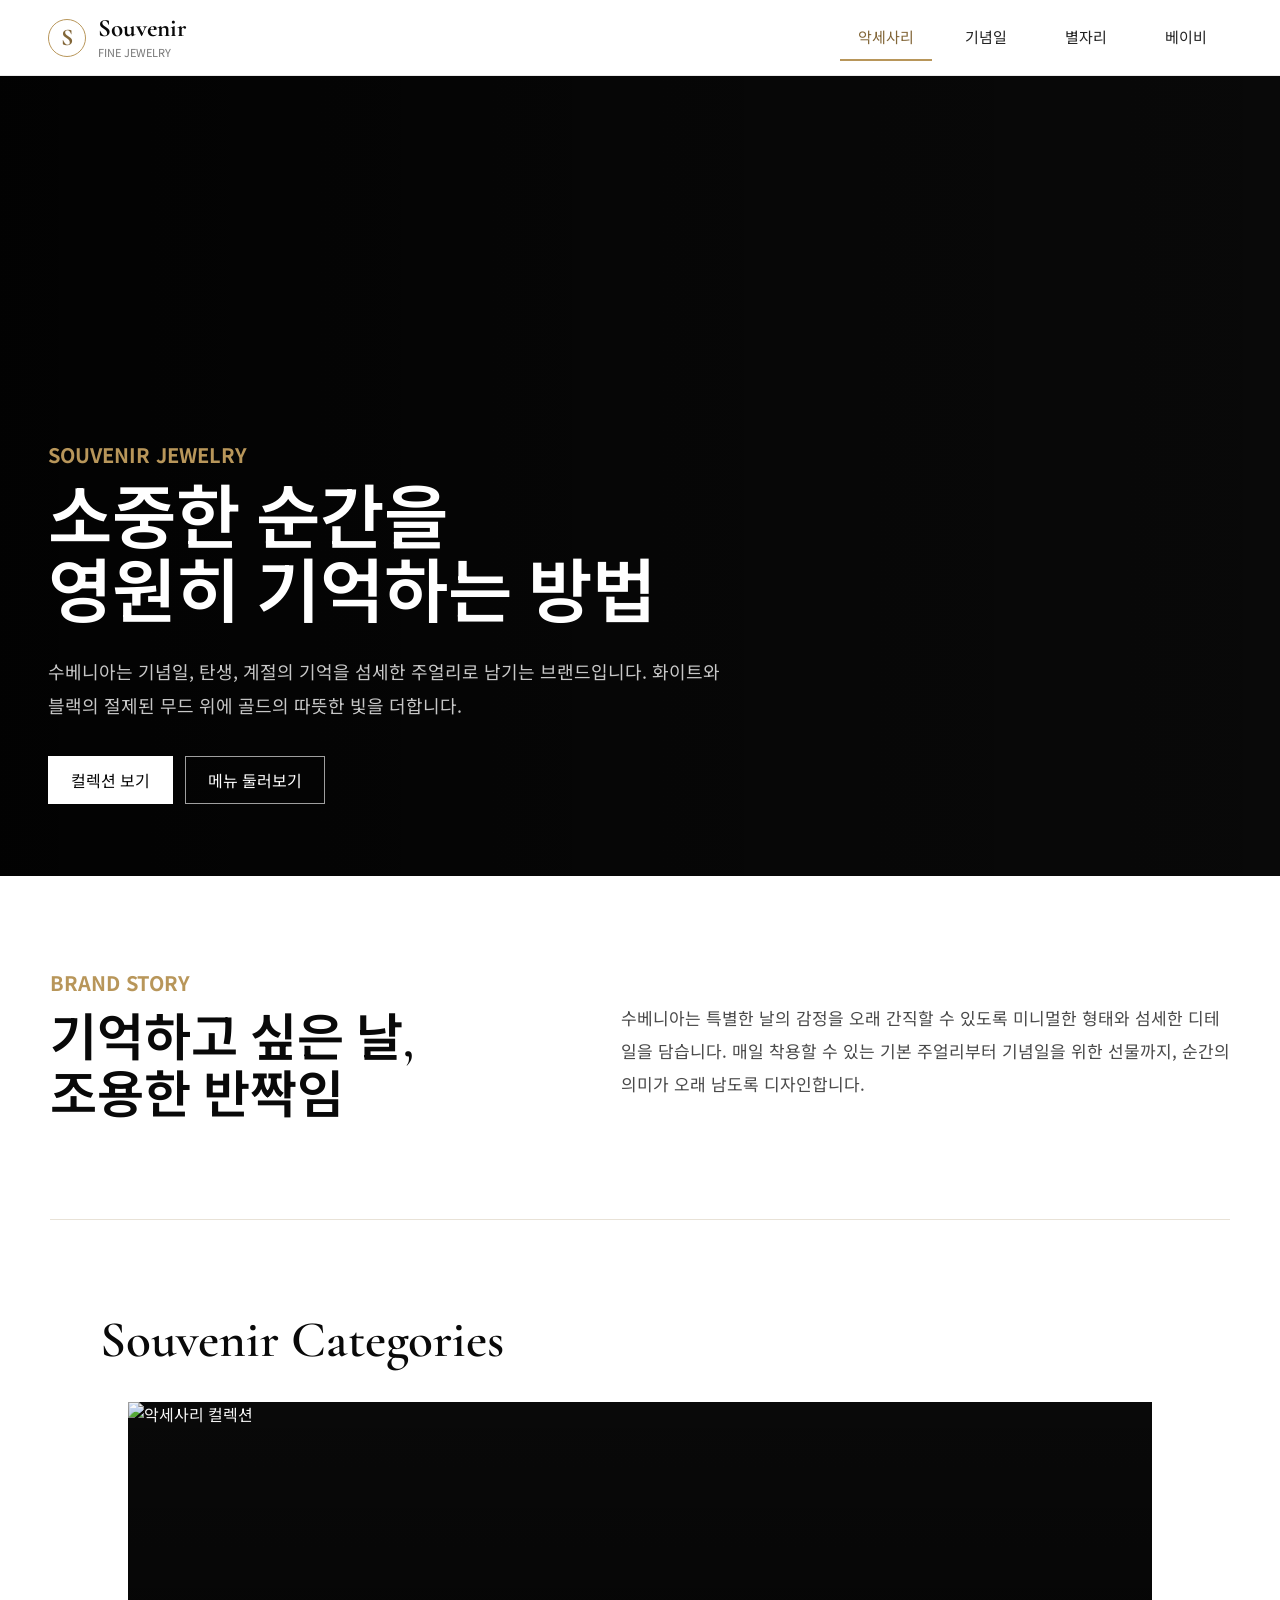
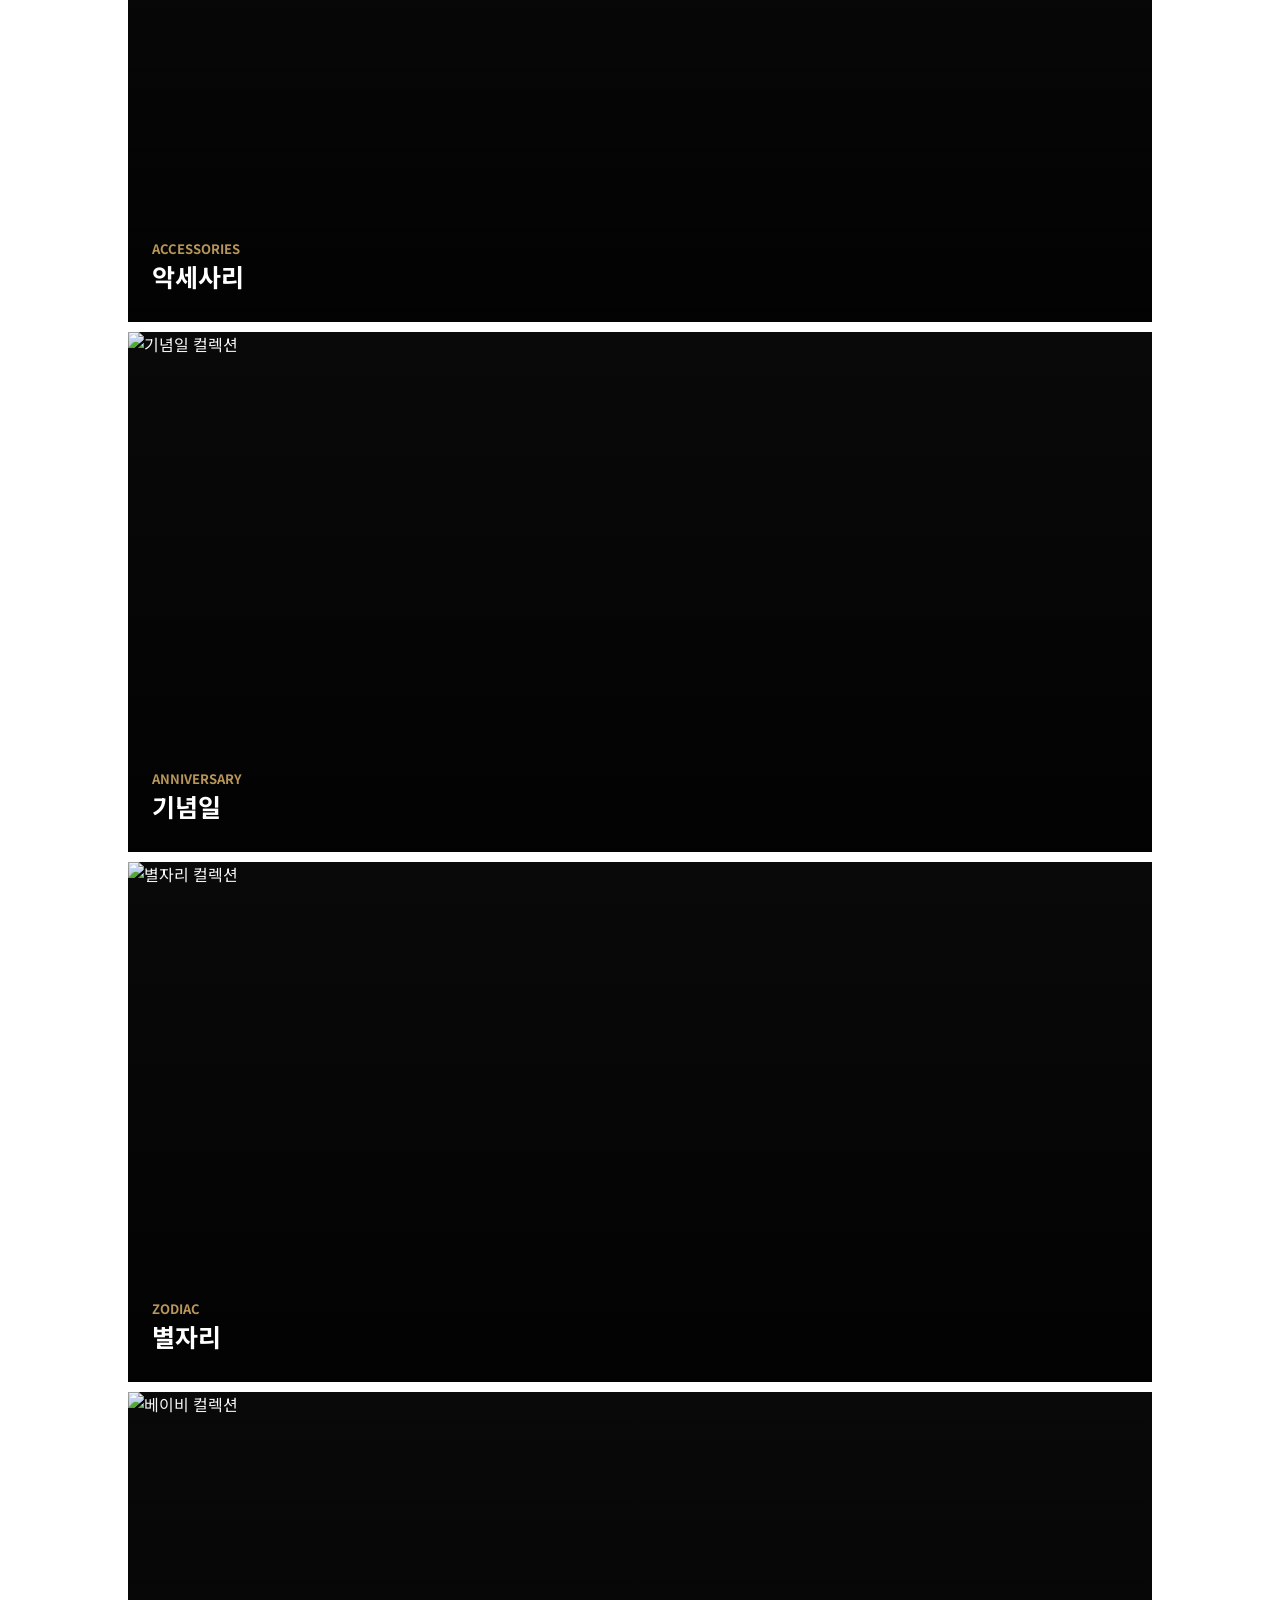
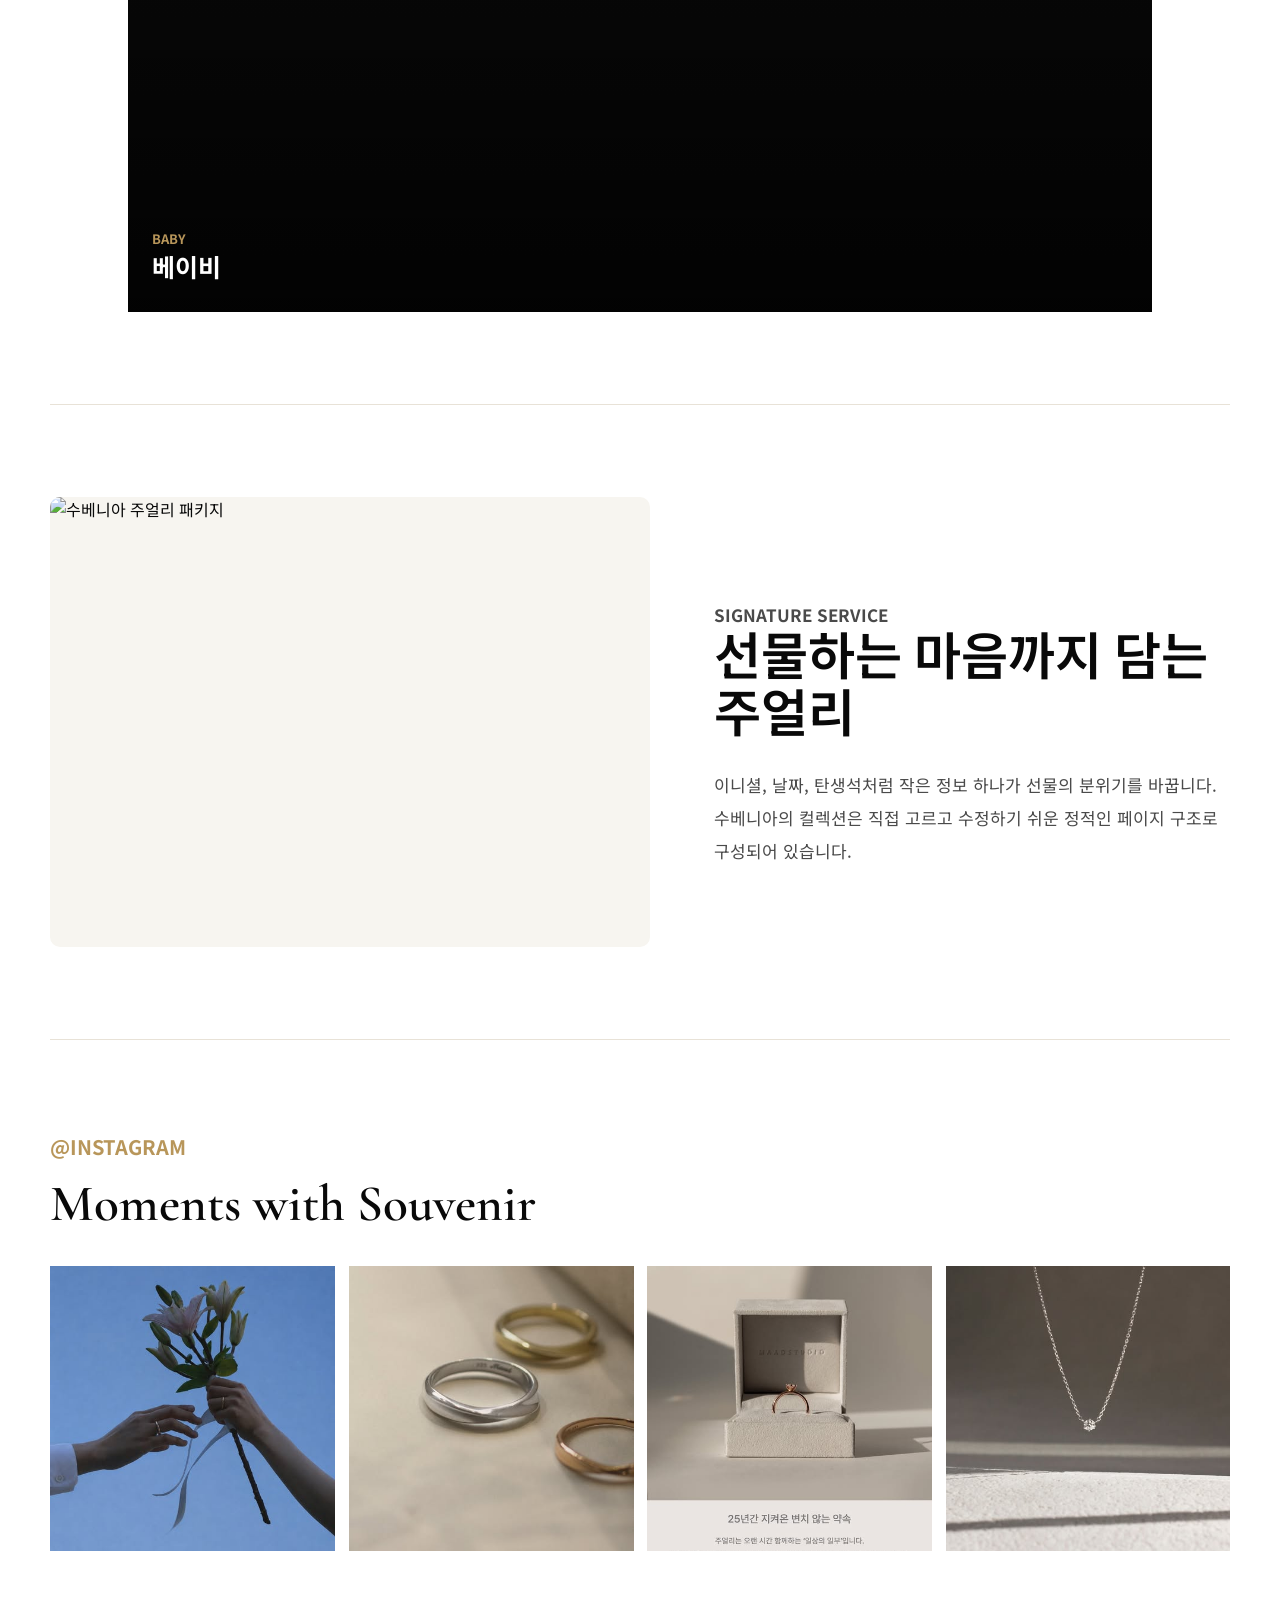
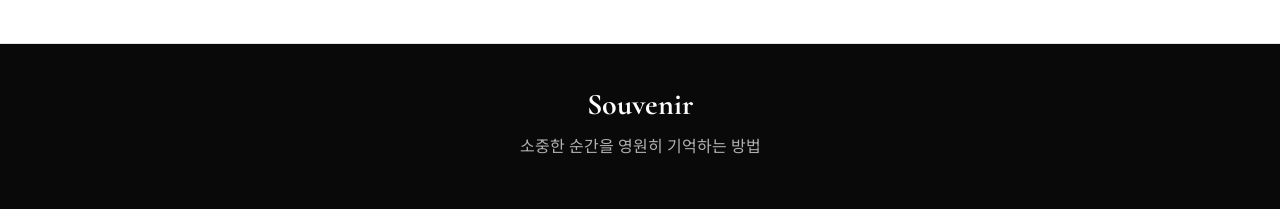
==== index.html @ 3c85f3d8 "first commit" ====
<!DOCTYPE html>
<html lang="ko">
<head>
  <meta charset="UTF-8">
  <meta name="viewport" content="width=device-width, initial-scale=1.0">
  <title>Souvenir | 수베니아</title>
  <link rel="preconnect" href="https://fonts.googleapis.com">
  <link rel="preconnect" href="https://fonts.gstatic.com" crossorigin>
  <link href="https://fonts.googleapis.com/css2?family=Cormorant+Garamond:wght@400;500;600;700&family=Noto+Sans+KR:wght@300;400;500;700&display=swap" rel="stylesheet">
  <link rel="stylesheet" href="css/style.css">
  <link rel="stylesheet" href="css/index.css">
</head>
<body>
  <header class="site-header">
    <a class="brand" href="./index.html" aria-label="Souvenir home">
      <span class="brand-mark">S</span>
      <span>
        <strong>Souvenir</strong>
        <small>Fine Jewelry</small>
      </span>
    </a>

    <input class="menu-check" id="menu-check" type="checkbox" aria-label="메뉴 열기">
    <label class="menu-toggle" for="menu-check" aria-hidden="true">
      <span></span>
      <span></span>
      <span></span>
    </label>

    <nav class="gnb" aria-label="주요 메뉴">
      <a class="nav-link" href="accessories.html">악세사리</a>
      <a class="nav-link" href="anniversary.html">기념일</a>
      <a class="nav-link" href="zodiac.html">별자리</a>
      <a class="nav-link" href="baby.html">베이비</a>
    </nav>
  </header>

  <main class="main-page">
    <section class="main-hero">
      <div class="main-hero-slides" aria-hidden="true">
        <img src="https://img.magnific.com/free-photo/wedding-preparation-beautiful-happy-bride-dresses-earrings-before-wedding_8353-5813.jpg?ga=GA1.1.30223821.1780371679&semt=ais_test_b&w=740&q=80" alt="메인01">
        <img src="https://img.magnific.com/free-photo/closeup-woman-s-hands-lying-her-shoulders-chest_8353-8096.jpg?ga=GA1.1.30223821.1780371679&semt=ais_test_b&w=740&q=80" alt="메인02">
        <img src="https://img.magnific.com/free-photo/luxury-jewellery-display_23-2151921949.jpg?ga=GA1.1.30223821.1780371679&semt=ais_test_b&w=740&q=80" alt="메인03">
      </div>
      <div class="main-hero-overlay"></div>
      <div class="main-hero-content">
        <p class="section-kicker">Souvenir Jewelry</p>
        <h1>소중한 순간을 <br> 영원히 기억하는 방법</h1>
        <p>
          수베니아는 기념일, 탄생, 계절의 기억을 섬세한 주얼리로 남기는 브랜드입니다.
          화이트와 블랙의 절제된 무드 위에 골드의 따뜻한 빛을 더합니다.
        </p>
        <div class="main-actions">
          <a href="accessories.html">컬렉션 보기</a>
          <a href="#mainCollections">메뉴 둘러보기</a>
        </div>
      </div>
    </section>

    <section class="main-intro">
      <div>
        <p class="section-kicker">Brand Story</p>
        <h2>기억하고 싶은 날, <br> 조용한 반짝임</h2>
      </div>
      <p>
        <br>
        수베니아는 특별한 날의 감정을 오래 간직할 수 있도록 미니멀한 형태와 섬세한 디테일을 담습니다.
        매일 착용할 수 있는 기본 주얼리부터 기념일을 위한 선물까지, 순간의 의미가 오래 남도록 디자인합니다.
      </p>
    </section>

    <section class="main-collections" id="mainCollections">
       <div class="section-heading">
        <!-- <p class="section-kicker">Collections</p> -->
        <h2>Souvenir Categories</h2>
      </div>

      <div class="main-category-grid">
        <a class="main-category-card" href="accessories.html">
          <img src="https://img.magnific.com/premium-photo/luxury-ring-necklaces-white-table_752325-76284.jpg?ga=GA1.1.30223821.1780371679&semt=ais_test_b&w=740&q=80" alt="악세사리 컬렉션">
          <span>Accessories</span>
          <strong>악세사리</strong>
        </a>
        <a class="main-category-card" href="anniversary.html">
          <img src="https://img.magnific.com/free-photo/closeup-shot-newlyweds-holding-hands-showing-wedding-rings_181624-15865.jpg?t=st=1780371964~exp=1780375564~hmac=2c9d439614af31f8ddf7f481c4c247a5b449a1bcd75f156c81b507d963f2e475&w=1060" alt="기념일 컬렉션">
          <span>Anniversary</span>
          <strong>기념일</strong>
        </a>
        <a class="main-category-card" href="zodiac.html">
          <img src="https://images.unsplash.com/photo-1532968961962-8a0cb3a2d4f5?auto=format&fit=crop&w=900&q=80" alt="별자리 컬렉션">
          <span>Zodiac</span>
          <strong>별자리</strong>
        </a>
        <a class="main-category-card" href="baby.html">
          <img src="https://images.unsplash.com/photo-1515488042361-ee00e0ddd4e4?auto=format&fit=crop&w=900&q=80" alt="베이비 컬렉션">
          <span>Baby</span>
          <strong>베이비</strong>
        </a>
      </div>
    </section>

    <section class="main-feature">
      <div class="main-feature-image">
        <img src="https://images.unsplash.com/photo-1617038260897-41a1f14a8ca0?auto=format&fit=crop&w=1200&q=80" alt="수베니아 주얼리 패키지">
      </div>
      <div class="main-feature-text">
        <p class="section-kicker">Signature Service</p>
        <h2>선물하는 마음까지 담는 주얼리</h2>
        <p>
          이니셜, 날짜, 탄생석처럼 작은 정보 하나가 선물의 분위기를 바꿉니다.
          수베니아의 컬렉션은 직접 고르고 수정하기 쉬운 정적인 페이지 구조로 구성되어 있습니다.
        </p>
      </div>
    </section>

    <section class="instagram-section" aria-label="인스타그램 피드">
      <div class="section-heading">
        <p class="section-kicker">@INSTAGRAM</p>
        <h2>Moments with Souvenir</h2>
      </div>

      <div class="custom-cursor">
      <span class="cursor-text">GRAB</span>
      </div>

      <div class="instagram-grid">
        <figure><img src="./image/insta_03.jpg" alt="주얼리 디스플레이"></figure>
        <figure><img src="./image/insta_04.jpg" alt="선물용 주얼리"></figure>
        <figure><img src="./image/insta_05.jpg" alt="골드 목걸이 스타일링"></figure>
        <figure><img src="./image/insta_06.jpg" alt="반지 클로즈업"></figure>
        <figure><img src="./image/insta_07.jpg" alt="주얼리 디스플레이"></figure>
        <figure><img src="./image/insta_08.jpg" alt="선물용 주얼리"></figure>
        <figure><img src="./image/insta_01.jpg" alt="골드 목걸이 스타일링"></figure>
        <figure><img src="./image/insta_02.jpg" alt="반지 클로즈업"></figure>
      </div>
    </section>
  </main>

  <footer class="site-footer">
    <strong>Souvenir</strong>
    <p>소중한 순간을 영원히 기억하는 방법</p>
  </footer>

  <script src="./js/main.js"></script>
</body>
</html>
---- css/style.css ----
:root {
  --black: #090909;
  --ink: #222222;
  --muted: #777777;
  --line: #e8e2d7;
  --white: #ffffff;
  --soft: #f7f5f0;
  --gold: #b8965a;
  --gold-dark: #826638;
  --header-height: 76px;
}

* {
  box-sizing: border-box;
}

html {
  scroll-behavior: smooth;
}

body {
  margin: 0;
  color: var(--black);
  background: var(--white);
  font-family: "Noto Sans KR", sans-serif;
  letter-spacing: 0;
}

button,
a {
  font: inherit;
}

button {
  cursor: pointer;
}

img {
  display: block;
  max-width: 100%;
}

.site-header {
  position: sticky;
  top: 0;
  z-index: 20;
  display: flex;
  align-items: center;
  justify-content: space-between;
  min-height: var(--header-height);
  padding: 0 48px;
  border-bottom: 1px solid rgba(0, 0, 0, 0.08);
  background: rgba(255, 255, 255, 0.94);
  backdrop-filter: blur(16px);
}

.brand {
  display: inline-flex;
  align-items: center;
  gap: 12px;
  color: var(--black);
  text-decoration: none;
}

.brand-mark {
  display: grid;
  width: 38px;
  height: 38px;
  place-items: center;
  border: 1px solid var(--gold);
  border-radius: 50%;
  color: var(--gold-dark);
  font-family: "Cormorant Garamond", serif;
  font-size: 24px;
  font-weight: 700;
}

.brand strong {
  display: block;
  font-family: "Cormorant Garamond", serif;
  font-size: 25px;
  line-height: 1;
}

.brand small {
  display: block;
  margin-top: 3px;
  color: var(--muted);
  font-size: 11px;
  text-transform: uppercase;
}

.gnb {
  display: flex;
  align-items: center;
  gap: 8px;
}

.nav-link {
  display: inline-flex;
  align-items: center;
  justify-content: center;
  min-width: 92px;
  padding: 12px 16px;
  border: 0;
  border-bottom: 2px solid transparent;
  background: transparent;
  color: var(--ink);
  font-size: 15px;
  text-decoration: none;
  transition: color 180ms ease, border-color 180ms ease, transform 180ms ease;
}

.nav-link:hover,
.nav-link.active {
  color: var(--gold-dark);
  border-color: var(--gold);
}

.nav-link:hover {
  transform: translateY(-1px);
}

.menu-toggle {
  display: none;
  width: 42px;
  height: 42px;
  border: 1px solid var(--line);
  background: var(--white);
  cursor: pointer;
}

.menu-toggle span {
  display: block;
  width: 18px;
  height: 1px;
  margin: 5px auto;
  background: var(--black);
}

.menu-check {
  position: absolute;
  width: 1px;
  height: 1px;
  overflow: hidden;
  clip: rect(0 0 0 0);
}

.page-shell {
  min-height: 100vh;
}

.hero {
  position: relative;
  display: flex;
  align-items: flex-end;
  min-height: calc(100vh - var(--header-height) - 36px);
  padding: 72px 48px;
  overflow: hidden;
  background-image: var(--hero-image);
  background-position: center;
  background-size: cover;
}

.hero-accessories {
  background-image: url("https://img.magnific.com/premium-photo/luxury-ring-necklaces-white-table_752325-76284.jpg?ga=GA1.1.30223821.1780371679&semt=ais_test_b&w=740&q=80");
}

.hero-anniversary {
  background-image: url("https://img.magnific.com/free-photo/closeup-shot-newlyweds-holding-hands-showing-wedding-rings_181624-15865.jpg?t=st=1780371964~exp=1780375564~hmac=2c9d439614af31f8ddf7f481c4c247a5b449a1bcd75f156c81b507d963f2e475&w=1060");
}

.hero-zodiac {
  background-image: url("https://images.unsplash.com/photo-1532968961962-8a0cb3a2d4f5?auto=format&fit=crop&w=1800&q=85");
}

.hero-baby {
  background-image: url("https://images.unsplash.com/photo-1515488042361-ee00e0ddd4e4?auto=format&fit=crop&w=1800&q=85");
}

.hero-overlay {
  position: absolute;
  inset: 0;
  background: linear-gradient(90deg, rgba(0, 0, 0, 0.72), rgba(0, 0, 0, 0.18) 58%, rgba(0, 0, 0, 0.02));
}

.hero-content {
  position: relative;
  width: min(760px, 100%);
  color: var(--white);
}

.eyebrow,
.section-kicker {
  margin: 0 0 15px;
  color: var(--gold);
  font-size: 20px;
  font-weight: 700;
  letter-spacing: 0;
  text-transform: uppercase;
  
}

.hero h1 {
  margin: 0;
  font-family: "Cormorant Garamond", "Noto Sans KR", serif;
  font-size: clamp(38px, 7vw, 50px);
  font-weight: 600;
  line-height: 1.2;
}

.hero p:last-child {
  max-width: 660px;
  margin: 24px 0 0;
  color: rgba(255, 255, 255, 0.7);
  font-size: 17px;
  line-height: 1.8;
}

.brand-story,
.product-section,
.instagram-section {
  width: min(1180px, calc(100% - 48px));
  margin: 0 auto;
  padding: 92px 0;
}

.brand-story {
  display: grid;
  grid-template-columns: 0.9fr 1.1fr;
  gap: 72px;
  border-bottom: 1px solid var(--line);
}

.brand-story h2,
.section-heading h2 {
  margin: 0;
  font-family: "Cormorant Garamond", "Noto Sans KR", serif;
  font-size: clamp(32px, 4vw, 52px);
  font-weight: 600;
  line-height: 1.1;
}

.brand-story > p {
  margin: 0;
  color: #4a4a4a;
  font-size: 17px;
  line-height: 1.95;
}

.section-heading {
  margin-bottom: 34px;
}

.product-grid {
  display: grid;
  grid-template-columns: repeat(4, minmax(0, 1fr));
  gap: 42px 24px;
  margin-bottom: 50px;
}

.product-card {
  min-width: 0;
  border-radius: 10px;
  overflow: hidden;
  transition: box-shadow 240ms ease, transform 240ms ease;
  cursor: pointer;
}

.product-card:hover {
  box-shadow: 0 18px 42px rgba(0, 0, 0, 0.1);
  transform: translateY(-6px);
}

.product-image {
  position: relative;
  aspect-ratio: 4 / 5;
  overflow: hidden;
  background: var(--soft);
}

.product-image img {
  width: 100%;
  height: 100%;
  object-fit: cover;
  transition: transform 420ms ease;
}

.product-card:hover img {
  transform: scale(1.045);
}

.product-meta {
  padding: 18px 10px;
}

.product-meta h3 {
  margin: 0 0 8px;
  font-family: "Cormorant Garamond", "Noto Sans KR", serif;
  font-size: 24px;
  font-weight: 600;
  line-height: 1.2;
}

.product-meta p {
  margin: 0;
  color: var(--muted);
  font-size: 14px;
  line-height: 1.6;
}

.product-price {
  display: block;
  margin-top: 12px;
  color: var(--gold-dark);
  font-weight: 700;
}

.instagram-section {
  border-top: 1px solid var(--line);
  padding: 92px 0; 
}

.instagram-grid {
  width: 100%;
  display: grid;
  grid-template-columns: repeat(8, calc((100% - (14px * 3)) / 4));
  gap: 14px;
  overflow-x: auto;
  scroll-snap-type: x mandatory;
  -webkit-overflow-scrolling: touch;
  cursor: grab;
}

.instagram-grid::-webkit-scrollbar {
  display: none;
}

.instagram-grid figure {
  width: 100%; 
  aspect-ratio: 1;
  margin: 0;
  overflow: hidden;
  background: var(--soft);
  transition: transform 240ms ease;
}

.instagram-grid img {
  width: 100%;
  height: 100%;
  object-fit: cover;
  transition: transform 420ms ease;
}

.instagram-grid figure:hover {
  transform: translateY(-4px);
}

.instagram-grid figure:hover img {
  transform: scale(1.055);
}

/* 🌟 커스텀 커서 기본 스타일 정의 */
.custom-cursor {
  position: fixed; /* 브라우저 화면 기준으로 움직이도록 설정 */
  width: 80px;
  height: 80px;
  background-color: rgba(184, 150, 90, 0.9); /* 브랜드 골드 색상 반영 */
  color: var(--white);
  border-radius: 50%;
  display: flex;
  align-items: center;
  justify-content: center;
  font-family: "Cormorant Garamond", serif;
  font-size: 14px;
  font-weight: 600;
  letter-spacing: 1px;
  
  /* 마우스 이벤트가 이 커서 자체에 걸려서 드래그를 방해하지 않도록 차단 (필수!) */
  pointer-events: none; 
  
  /* 처음에는 숨겨두었다가 마우스가 들어오면 JS로 표시 */
  opacity: 0;
  transform: scale(0);
  z-index: 999;
  
  /* 크기나 투명도가 바뀔 때 부드럽게 애니메이션 */
  transition: transform 0.3s ease, opacity 0.3s ease, background-color 0.3s ease;
}

/* 인스타 영역에 마우스가 들어와 활성화되었을 때 */
.custom-cursor.visible {
  opacity: 1;
  transform: scale(1);
}

/* 🔥 마우스를 클릭해서 드래그(Grab) 중일 때의 스타일 변경 */
.custom-cursor.grabbing {
  background-color: var(--black); /* 검은색으로 변경되거나 크기가 변함 */
  transform: scale(0.85); 
}

.site-footer {
  padding: 42px 24px 52px;
  border-top: 1px solid var(--line);
  background: var(--black);
  color: var(--white);
  text-align: center;
}

.site-footer strong {
  font-family: "Cormorant Garamond", serif;
  font-size: 30px;
}

.site-footer p {
  margin: 10px 0 0;
  color: rgba(255, 255, 255, 0.68);
}

.fade-in {
  animation: fadeIn 420ms ease both;
}

.reveal {
  opacity: 0;
  transform: translateY(28px);
  transition: opacity 720ms ease, transform 720ms ease;
  transition-delay: var(--reveal-delay, 0ms);
  will-change: opacity, transform;
}

.reveal.is-visible {
  opacity: 1;
  transform: translateY(0);
}

.reveal-scale {
  transform: translateY(28px) scale(0.97);
}

.reveal-scale.is-visible {
  transform: translateY(0) scale(1);
}

.product-card.reveal.is-visible:hover,
.instagram-grid figure.reveal.is-visible:hover {
  transform: translateY(-6px);
}

.hero-content,
.main-hero-content {
  animation: heroContentIn 900ms ease both;
}

.hero,
.main-hero {
  animation: heroImageIn 1200ms ease both;
}

@keyframes fadeIn {
  from {
    opacity: 0;
    transform: translateY(16px);
  }

  to {
    opacity: 1;
    transform: translateY(0);
  }
}

@keyframes heroContentIn {
  from {
    opacity: 0;
    transform: translateY(24px);
  }

  to {
    opacity: 1;
    transform: translateY(0);
  }
}

@keyframes heroImageIn {
  from {
    filter: saturate(0.8);
    transform: scale(1.015);
  }

  to {
    filter: saturate(1);
    transform: scale(1);
  }
}

@media (prefers-reduced-motion: reduce) {
  html {
    scroll-behavior: auto;
  }

  *,
  *::before,
  *::after {
    animation-duration: 1ms !important;
    animation-iteration-count: 1 !important;
    scroll-behavior: auto !important;
    transition-duration: 1ms !important;
  }

  .reveal,
  .reveal-scale {
    opacity: 1;
    transform: none;
  }
}

@media (max-width: 1024px) {
  .site-header {
    padding: 0 28px;
  }

  .product-grid {
    grid-template-columns: repeat(3, minmax(0, 1fr));
  }
}

@media (max-width: 760px) {
  :root {
    --header-height: 68px;
  }

  .site-header {
    padding: 0 18px;
  }

  .menu-toggle {
    display: block;
  }

  .gnb {
    position: absolute;
    top: var(--header-height);
    right: 18px;
    left: 18px;
    display: none;
    flex-direction: column;
    align-items: stretch;
    gap: 0;
    padding: 10px;
    border: 1px solid var(--line);
    background: var(--white);
    box-shadow: 0 18px 40px rgba(0, 0, 0, 0.08);
  }

  .gnb.open {
    display: flex;
  }

  .menu-check:checked ~ .gnb {
    display: flex;
  }

  .nav-link {
    width: 100%;
    border-bottom: 1px solid var(--line);
    text-align: left;
  }

  .nav-link:last-child {
    border-bottom: 0;
  }

  .hero {
    min-height: calc(100vh - var(--header-height) - 28px);
    padding: 54px 24px;
  }

  .hero h1 {
    font-size: 44px;
  }

  .hero p:last-child {
    font-size: 16px;
  }

  .brand-story,
  .product-section,
  .instagram-section {
    width: min(100% - 36px, 1180px);
    padding: 68px 0;
  }

  .brand-story {
    grid-template-columns: repeat(1, minmax(0, 1fr));
    gap: 24px;
  }

  .product-grid{
    grid-template-columns: repeat(2, minmax(0, 1fr));
  }

  .instagram-grid {
    /* 모바일에서는 화면에 2개씩 보이도록 설정 */
    grid-template-columns: repeat(8, calc((100% - 14px) / 2)); 
    gap: 14px;
  }
}

@media (max-width: 480px) {
  .brand small {
    display: none;
  }

  .product-grid {
    grid-template-columns: 1fr;
  }

  .instagram-grid {
    /* 더 작은 화면에서는 간격을 조금 줄임 */
    grid-template-columns: repeat(8, calc((100% - 8px) / 2));
    gap: 8px;
  }
}
---- css/index.css ----
.main-page {
  background: var(--white);
}

.main-hero {
  position: relative;
  display: flex;
  align-items: flex-end;
  min-height: calc(100vh - var(--header-height) - 24px);
  padding: 72px 48px;
  overflow: hidden;
  background: var(--black);
}

.main-hero-slides {
  position: absolute;
  inset: 0;
}

.main-hero-slides img {
  position: absolute;
  inset: 0;
  width: 100%;
  height: 100%;
  object-fit: cover;
  opacity: 0;
  animation: mainHeroSlide 9s infinite;
}

.main-hero-slides img:nth-child(2) {
  animation-delay: 3s;
}

.main-hero-slides img:nth-child(3) {
  animation-delay: 6s;
}

.main-hero-overlay {
  position: absolute;
  inset: 0;
  background: linear-gradient(90deg, rgba(0, 0, 0, 0.76), rgba(0, 0, 0, 0.28) 58%, rgba(0, 0, 0, 0.04));
}

.main-hero-content {
  position: relative;
  width: min(860px, 100%);
  color: var(--white);
}

@keyframes mainHeroSlide {
  0%,
  38% {
    opacity: 1;
  }

  44%,
  100% {
    opacity: 0;
  }
}

.main-hero h1 {
  margin: 0;
  font-family: "Cormorant Garamond", "Noto Sans KR", serif;
  font-size: clamp(40px, 7vw, 70px);
  font-weight: 600;
  line-height: 1.05;
}

.main-hero p:not(.section-kicker) {
  max-width: 680px;
  margin: 24px 0 0;
  color: rgba(255, 255, 255, 0.78);
  font-size: 18px;
  line-height: 1.85;
}

.main-actions {
  display: flex;
  flex-wrap: wrap;
  gap: 12px;
  margin-top: 34px;
}

.main-actions a {
  display: inline-flex;
  align-items: center;
  justify-content: center;
  min-height: 48px;
  padding: 0 22px;
  border: 1px solid rgba(255, 255, 255, 0.62);
  color: var(--white);
  text-decoration: none;
  transition: background 180ms ease, color 180ms ease, border-color 180ms ease;
}

.main-actions a:first-child,
.main-actions a:hover {
  border-color: var(--white);
  background: var(--white);
  color: var(--black);
}

.main-intro,
.main-collections,
.main-feature {
  width: min(1180px, calc(100% - 48px));
  margin: 0 auto;
  padding: 92px 0;
}

.main-intro {
  display: grid;
  grid-template-columns: 0.9fr 1.1fr;
  gap: 72px;
  border-bottom: 1px solid var(--line);
}

.main-intro h2,
.main-feature h2 {
  margin: 0;
  font-family: "Cormorant Garamond", "Noto Sans KR", serif;
  font-size: clamp(32px, 4vw, 52px);
  font-weight: 600;
  line-height: 1.12;
}

.main-intro > p,
.main-feature-text p {
  margin: 0;
  color: #4a4a4a;
  font-size: 17px;
  line-height: 1.95;
}

.main-category-grid {
  display: grid;
  margin: 0 auto;
  grid-template-columns: 1fr;
  gap: 10px;
  width: 80%;
}

.main-collections {
  width: 100%;
}

.main-collections .section-heading {
  width: min(1180px, calc(100% - 48px));
  margin-inline: auto 0;
}

.main-category-card {
  position: relative;
  display: block;
  width: 100%;
  height: 520px;
  overflow: hidden;
  color: var(--white);
  text-decoration: none;
  cursor: pointer;
  background: var(--black);
  transition: transform 260ms ease, box-shadow 260ms ease;
}

.main-category-card:hover {
  box-shadow: 0 22px 54px rgba(0, 0, 0, 0.16);
  transform: translateY(-6px);
}

.main-category-card::after {
  position: absolute;
  inset: 0;
  content: "";
  background: linear-gradient(180deg, rgba(0, 0, 0, 0.02), rgba(0, 0, 0, 0.74));
}

.main-category-card img {
  width: 100%;
  height: 100%;
  object-fit: cover;
  transition: transform 420ms ease;
}

.main-category-card:hover img {
  transform: scale(1.045);
}

.main-category-card span,
.main-category-card strong {
  position: absolute;
  left: 24px;
  z-index: 1;
  transition: transform 260ms ease;
}

.main-category-card span {
  bottom: 64px;
  color: var(--gold);
  font-size: 13px;
  font-weight: 700;
  text-transform: uppercase;
}

.main-category-card strong {
  bottom: 28px;
  font-size: 25px;
}

.main-category-card:hover span,
.main-category-card:hover strong {
  transform: translateX(8px);
}

.main-feature {
  display: grid;
  grid-template-columns: 1fr 0.86fr;
  gap: 64px;
  align-items: center;
  border-top: 1px solid var(--line);
}

.main-feature-image {
  aspect-ratio: 4 / 3;
  overflow: hidden;
  background: var(--soft);
  border-radius: 10px;
}

.main-feature-image img {
  width: 100%;
  height: 100%;
  object-fit: cover;
}

.main-feature-text p {
  margin-top: 22px;
}

@media (max-width: 1024px) {
  .main-category-card {
    height: 460px;
  }
}

@media (max-width: 760px) {
  .main-hero {
    min-height: calc(100vh - var(--header-height) - 24px);
    padding: 54px 24px;
  }

  .main-hero h1 {
    font-size: 44px;
  }

  .main-hero p:not(.section-kicker) {
    font-size: 16px;
  }

  .main-intro,
  .main-collections,
  .main-feature {
    width: min(100% - 36px, 1180px);
    padding: 68px 0;
  }

  .main-collections {
    width: 100%;
  }

  .main-collections .section-heading {
    width: min(100% - 36px, 1180px);
  }

  .main-intro,
  .main-feature {
    grid-template-columns: 1fr;
    gap: 28px;
  }

  .main-category-card {
    height: 340px;
  }
}

@media (max-width: 480px) {
  .main-actions a {
    width: 100%;
  }
}
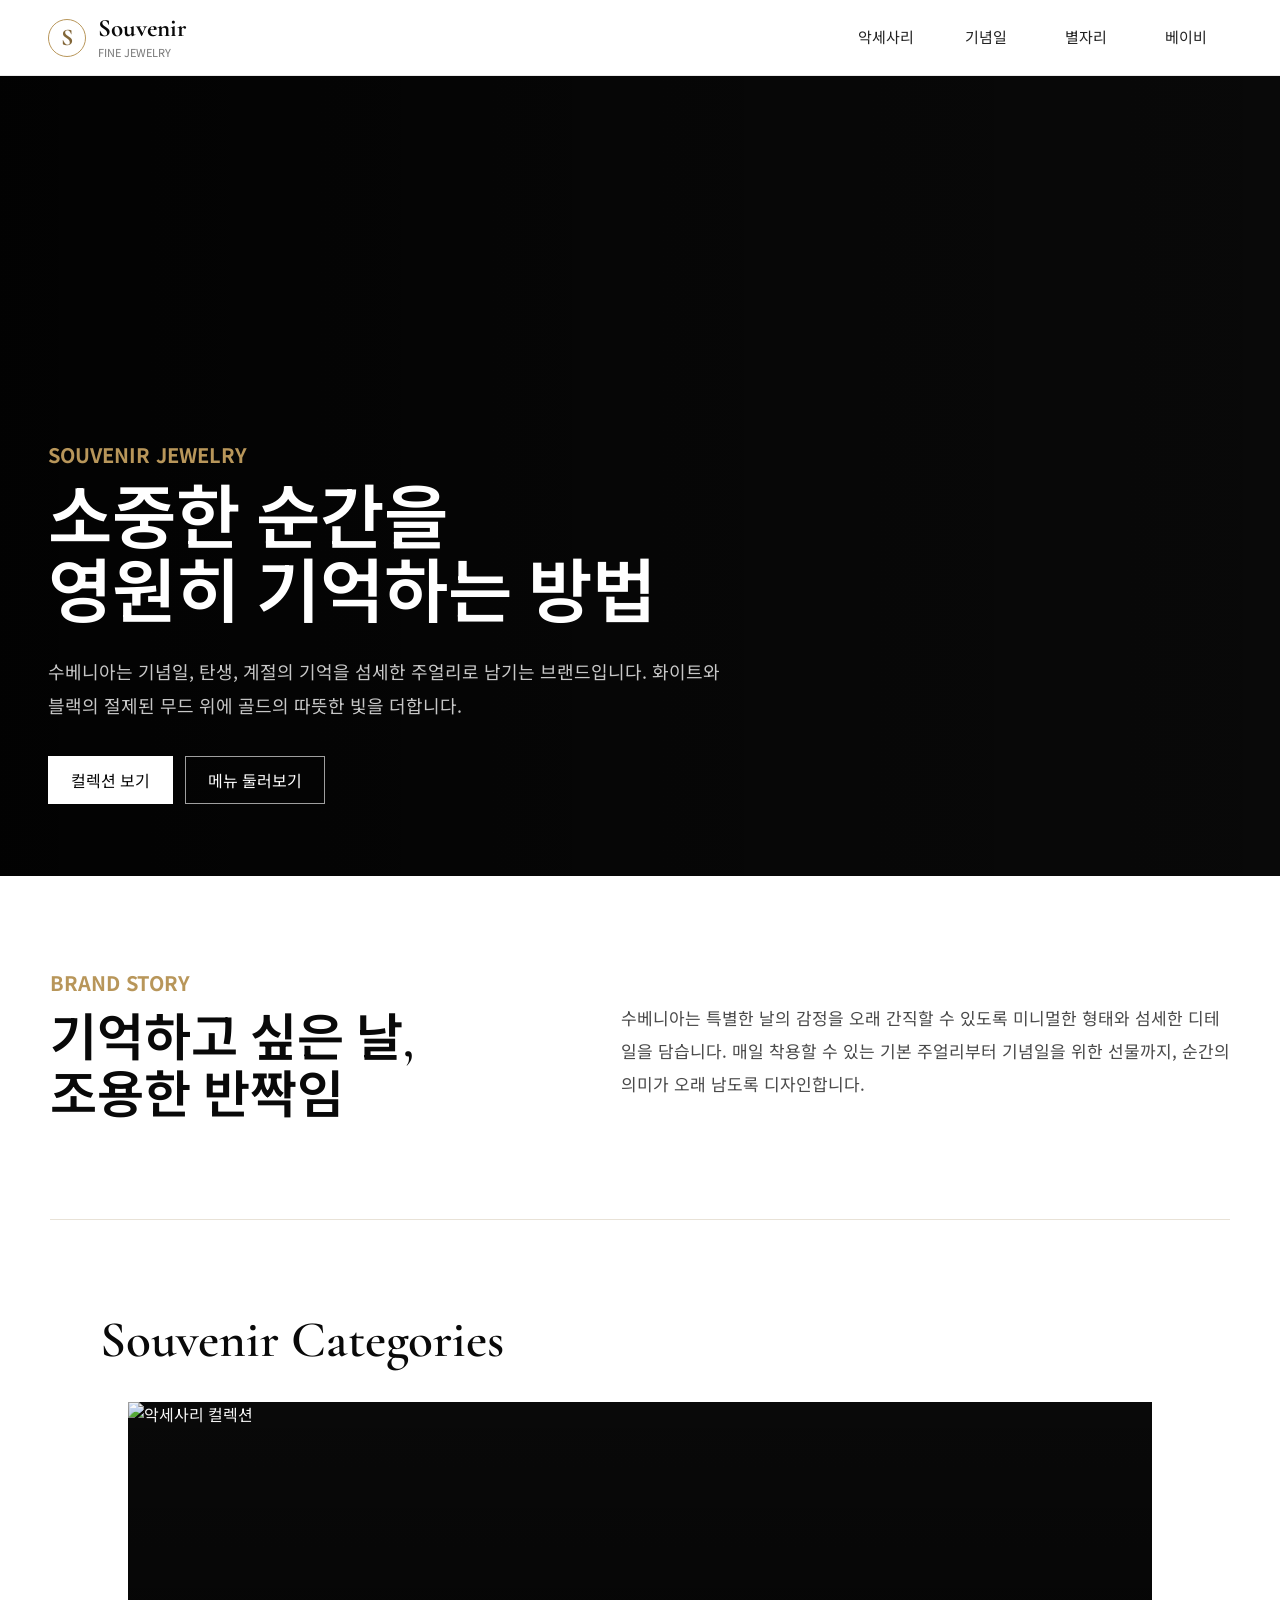
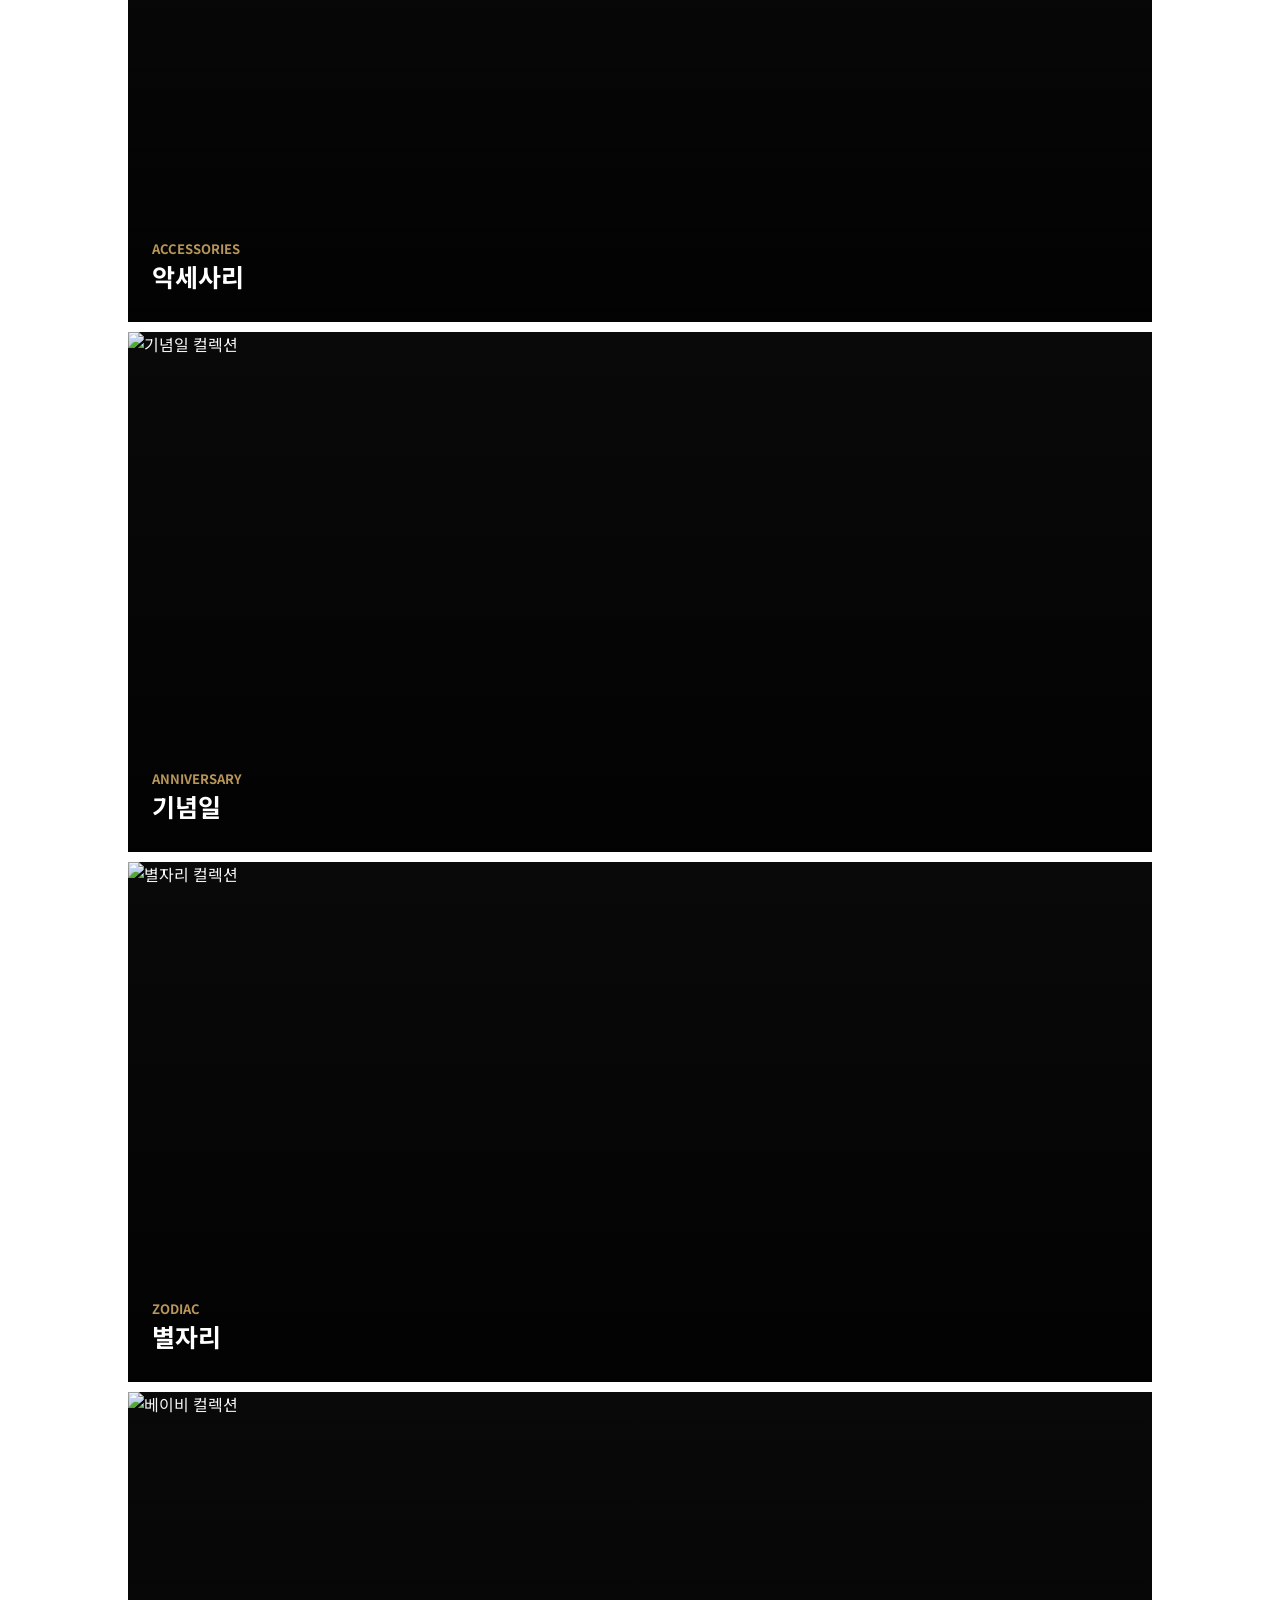
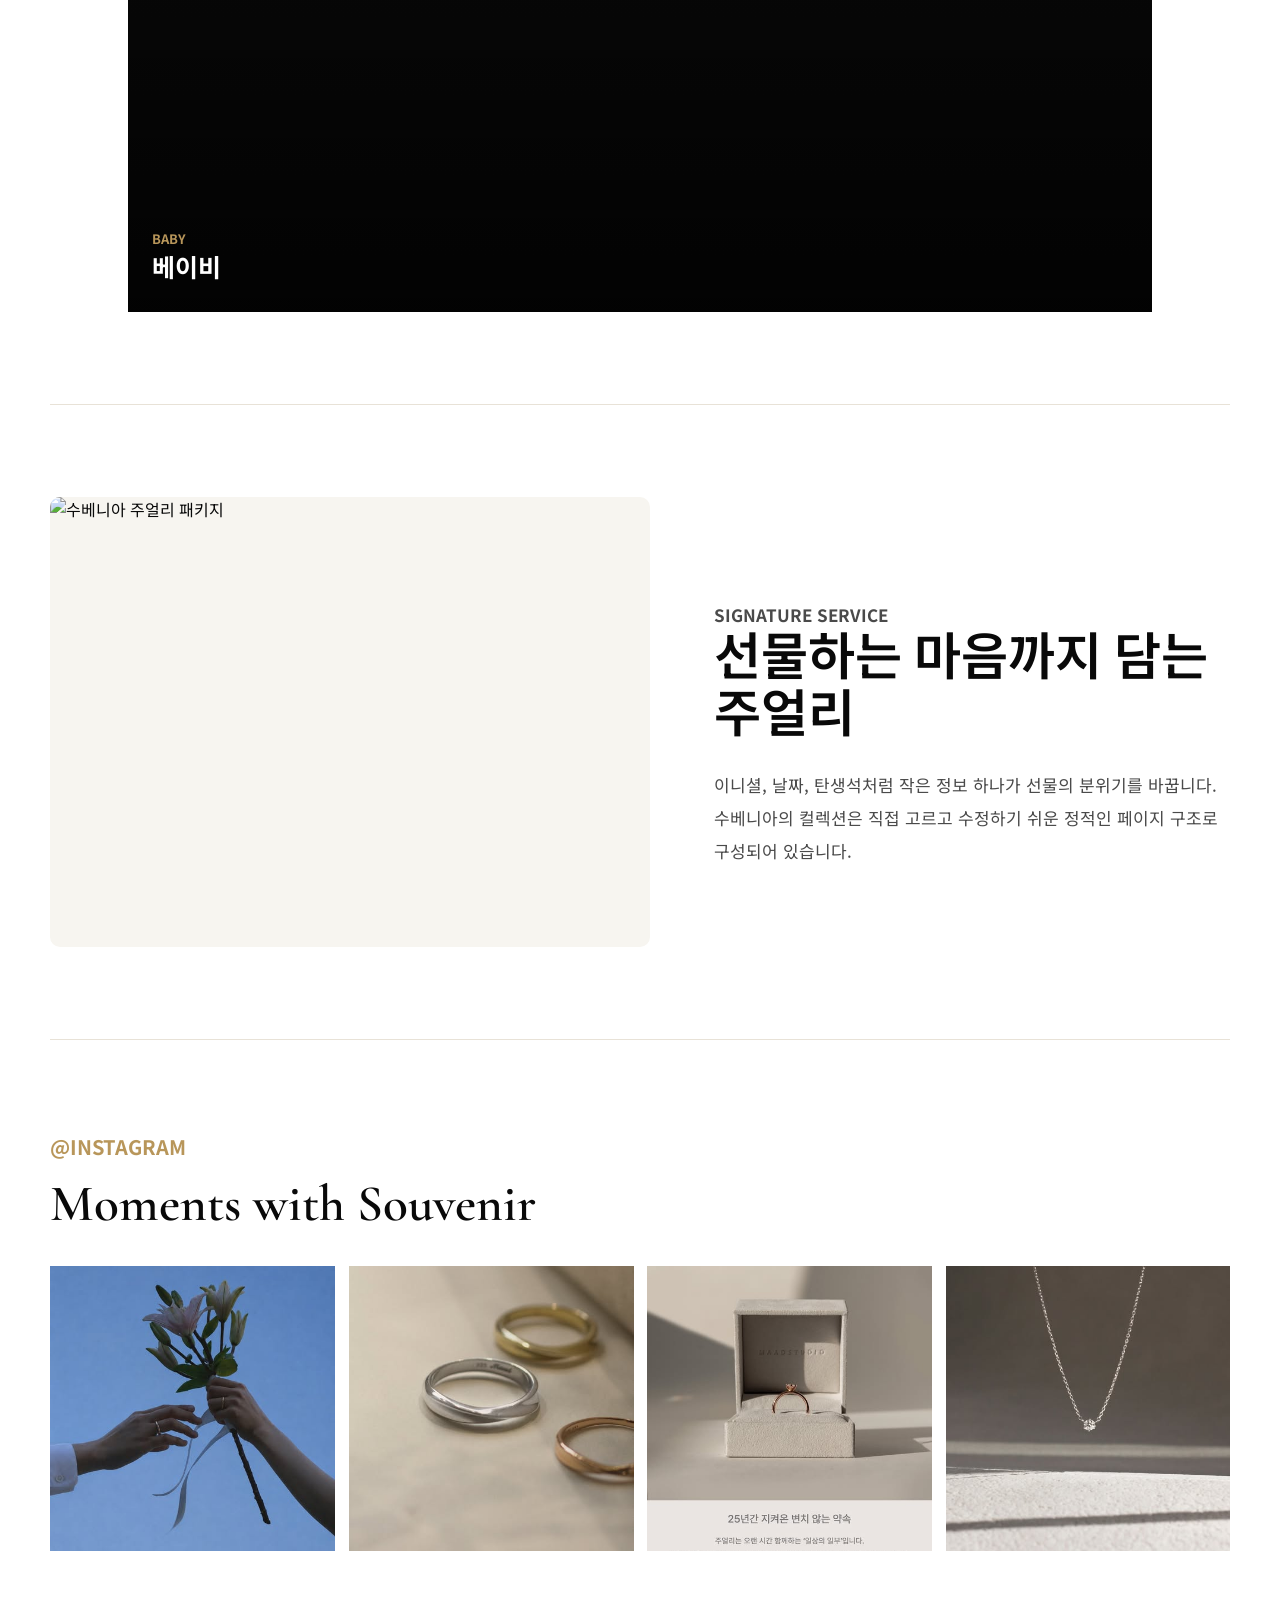
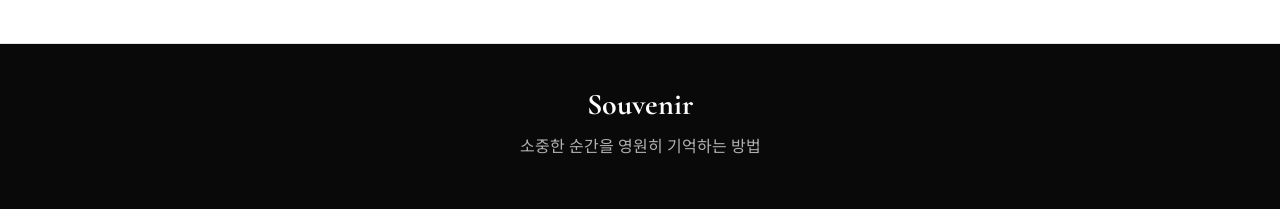
==== commit 4c1019c5: "second" ====
--- a/index.html
+++ b/index.html
@@ -7,8 +7,8 @@
   <link rel="preconnect" href="https://fonts.googleapis.com">
   <link rel="preconnect" href="https://fonts.gstatic.com" crossorigin>
   <link href="https://fonts.googleapis.com/css2?family=Cormorant+Garamond:wght@400;500;600;700&family=Noto+Sans+KR:wght@300;400;500;700&display=swap" rel="stylesheet">
-  <link rel="stylesheet" href="css/style.css">
-  <link rel="stylesheet" href="css/index.css">
+  <link rel="stylesheet" href="./css/style.css">
+  <link rel="stylesheet" href="./css/index.css">
 </head>
 <body>
   <header class="site-header">
